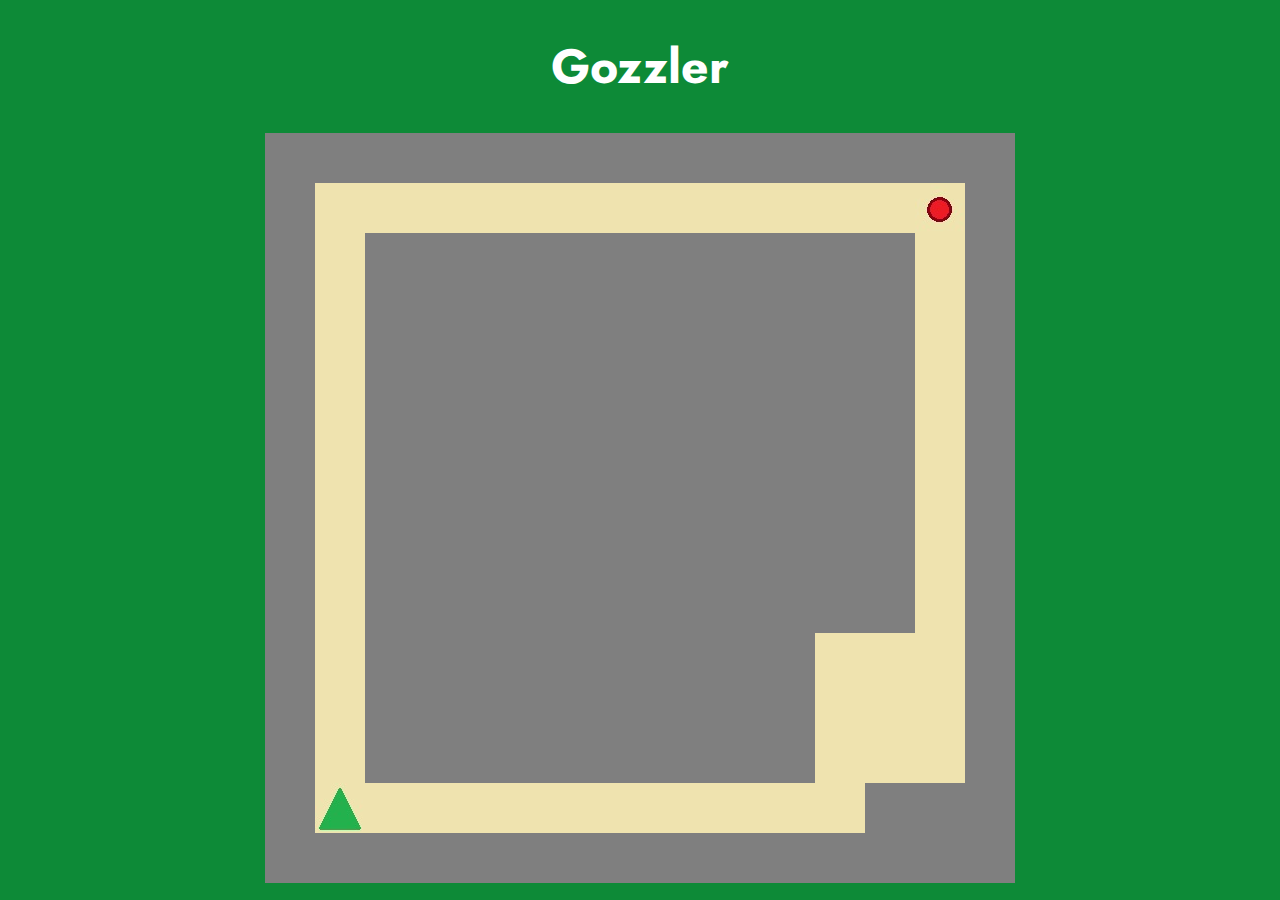
==== index.html @ 6f74326a "240718 first commit" ====
<!DOCTYPE html>
<html lang="es">
<head>
    <meta charset="UTF-8">
    <meta name="viewport" content="width=device-width, initial-scale=1.0">
    <title>Gozzler</title>
    <link href="https://fonts.googleapis.com/css2?family=Jost:ital,wght@0,100..900;1,100..900" rel="stylesheet" />
    <link rel="stylesheet" href="css/style.css">
</head>
<body onload="pintarMapa()">
    <div id="cabecera">
        <h1>Gozzler</h1>
    </div>
    <main>
        <div class="interaccion">
            
        </div>
        <div id="mapa">
            
            
        </div>
        
        <script src="js/script.js"></script>
    </main>
</body>
</html>
---- css/style.css ----
* {
    margin: 0;
    padding: 0;
    box-sizing: border-box;
}

body {
    font-family: 'Jost', sans-serif;
    background-color: #0d8a37;
}

h1 {
    font-size: 3rem;
    color: #fff;
    text-align: center;
    margin: 2rem 0;
}

#mapa {
    margin: 10px auto;
    display:grid;
    grid-template-columns: repeat(15, 50px);
    grid-template-rows: repeat(15, 50px);
    width: 750px;
    height: 750px;
    margin: 0 auto;
    background-color: #fff;
}
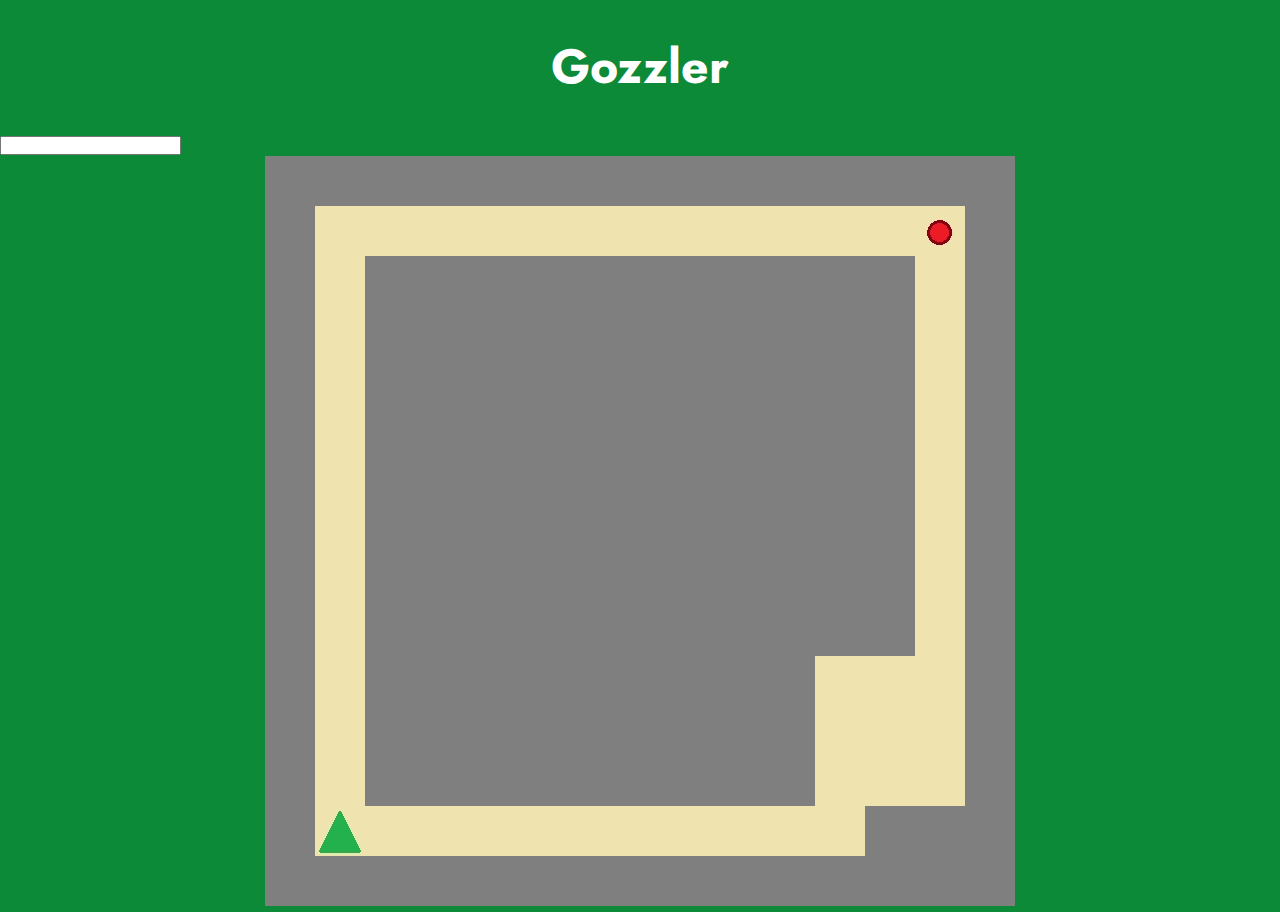
==== commit f406e2f2: "no se que pasa, entra en bucle infinito" ====
--- a/index.html
+++ b/index.html
@@ -6,6 +6,9 @@
     <title>Gozzler</title>
     <link href="https://fonts.googleapis.com/css2?family=Jost:ital,wght@0,100..900;1,100..900" rel="stylesheet" />
     <link rel="stylesheet" href="css/style.css">
+    <script>
+        // document.addEventListener("DOMContentLoaded", pintarMapa);
+    </script>
 </head>
 <body onload="pintarMapa()">
     <div id="cabecera">
@@ -13,7 +16,8 @@
     </div>
     <main>
         <div class="interaccion">
-            
+            <p id="info"></p>
+            <input type="text" name="movimientos" id="movimientos">
         </div>
         <div id="mapa">
             
